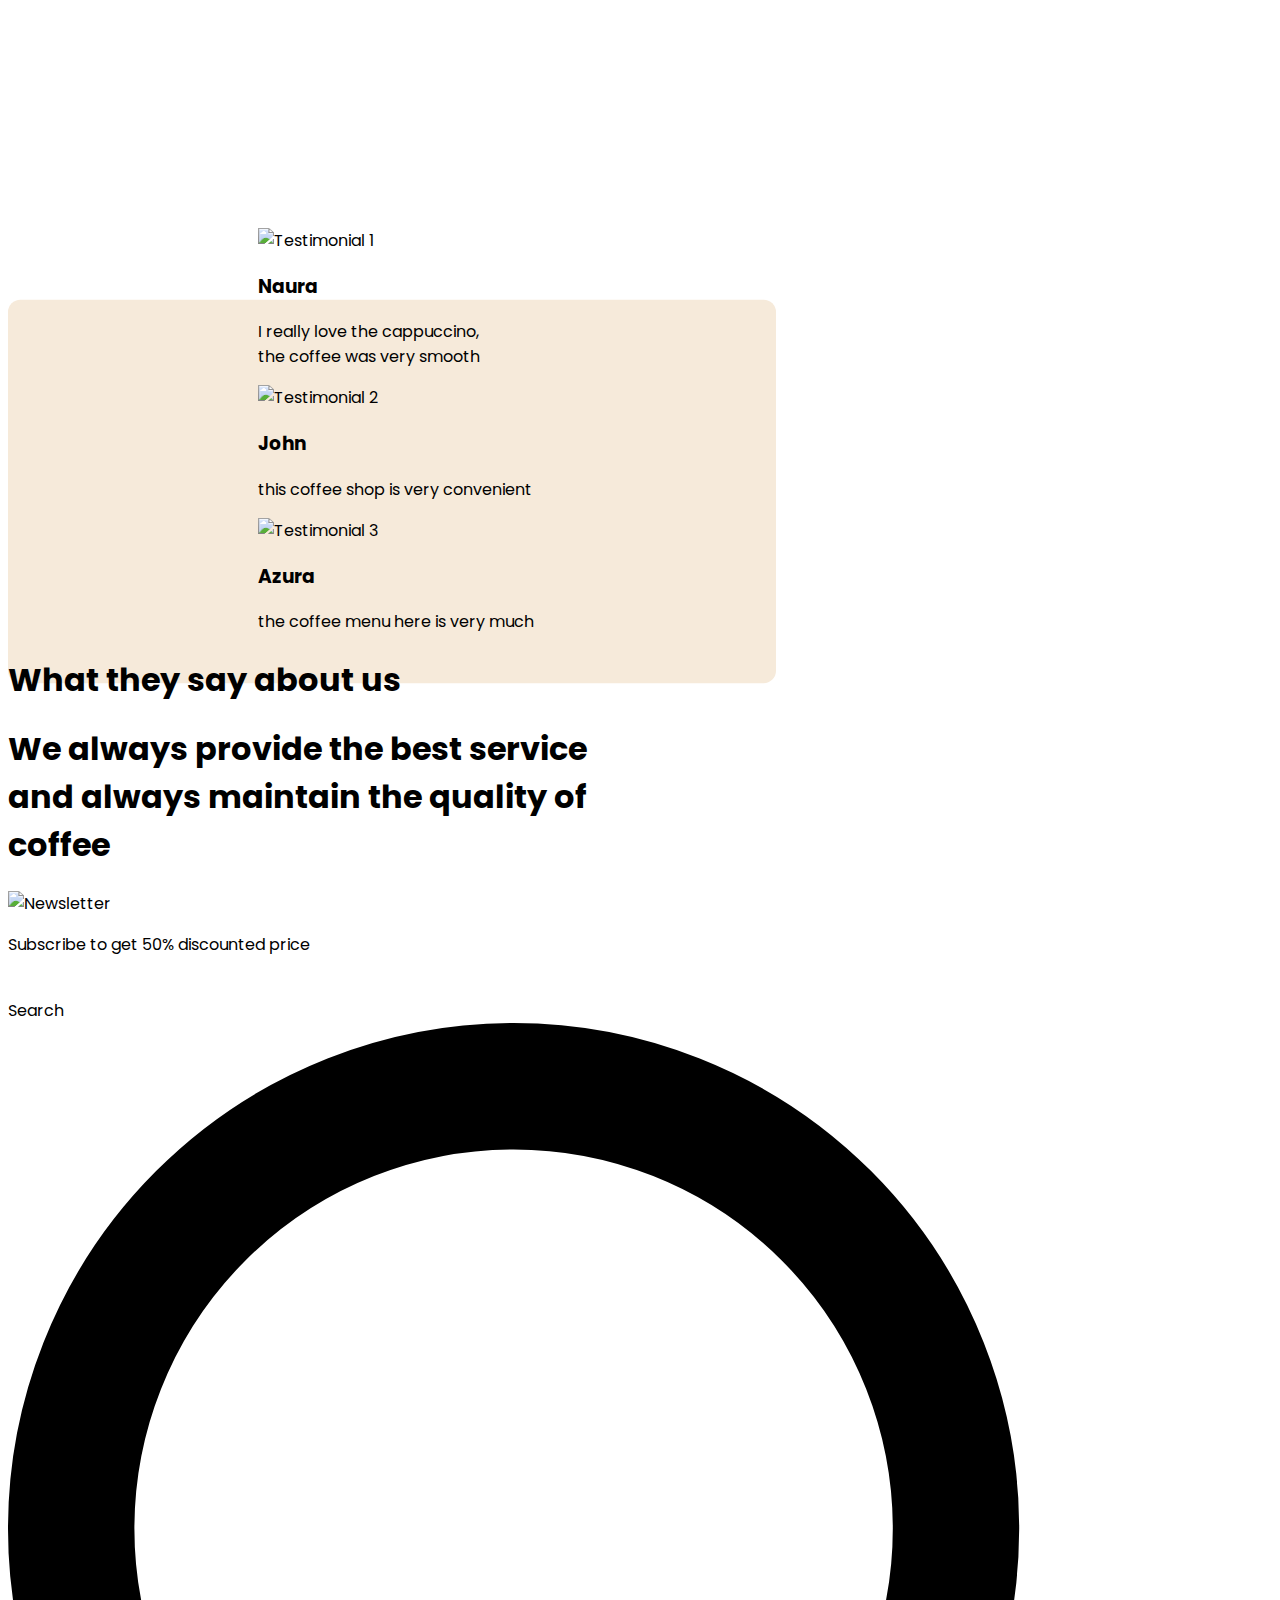
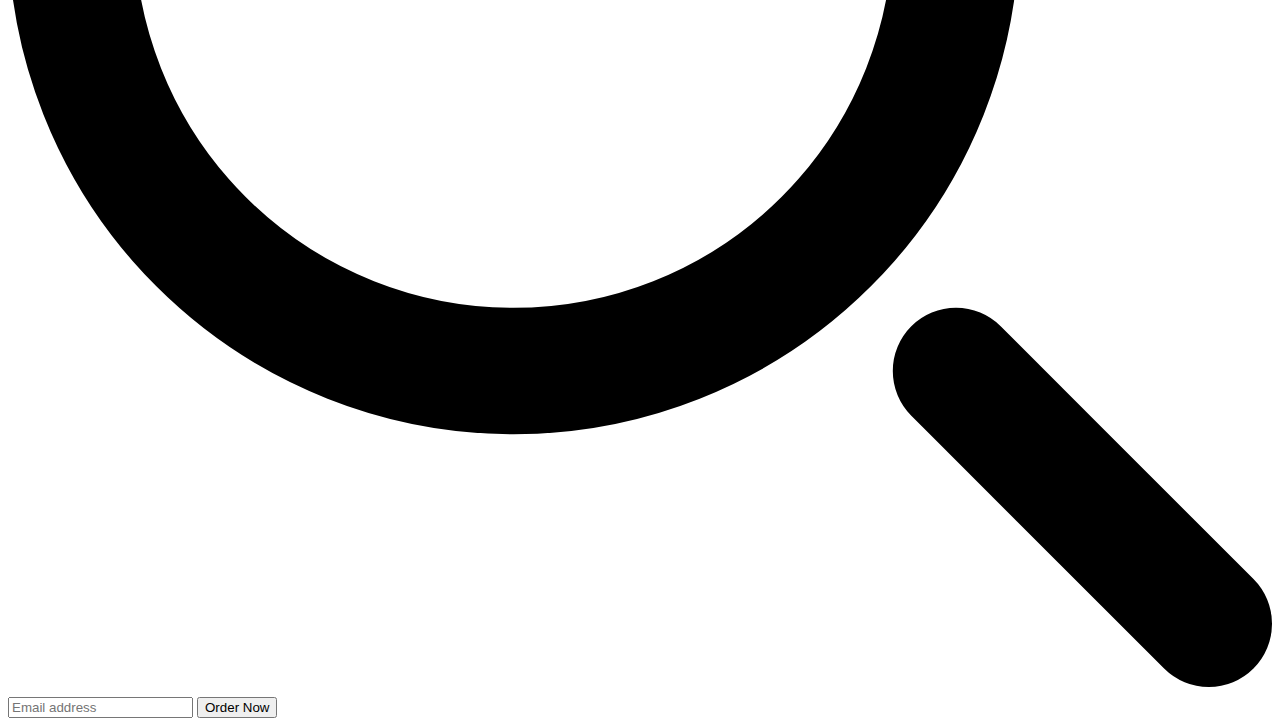
==== tugas 3/index.html @ 6381ac74 "tugas 3" ====
<!DOCTYPE html>
<html lang="en">
<head>
    <meta charset="UTF-8">
    <meta name="viewport" content="width=device-width, initial-scale=1.0">
    <link rel="preconnect" href="https://fonts.googleapis.com">
    <link rel="preconnect" href="https://fonts.gstatic.com" crossorigin>
    <link href="https://fonts.googleapis.com/css2?family=Poppins&display=swap" rel="stylesheet">
    <link rel="stylesheet" href="main.css">
    <script src="https://cdn.tailwindcss.com"></script>
    <title>Hanado</title>
</head>
<body>
    <div class="poppins-regular flex">
        <svg class="svg-background" viewBox="0 0 927 363" fill="none" xmlns="1">
            <rect width="927" height="463" rx="15" fill="#F6EADA"/>
            <image href="assets/images/bg-testimonial.png" width="100%" height="100%" preserveAspectRatio="none" style="opacity: 0.2;"/>
        </svg>
        
        <div class="flex justify-center w-full component">
            <div class="flex lg:justify-end ps-6 sm:ps-30 order-last images">
                <div class="max-w-xs relative p-10">
                    <img src="assets/images/testimonial-1.png" alt="Testimonial 1">
                    <div class="absolute top-3/4 left-3/4 transform -translate-x-1/2 -translate-y-1/2 bg-orange-100 p-2 rounded w-52">
                        <div class="bg-orange-200 px-4 py-2">
                            <h3 class="font-bold">Naura </h3>
                            <p class="text-sm">I really love the cappuccino, <br/>the coffee was very smooth</p> 
                        </div>
                    </div>
                </div>
                <div class="max-w-xs relative p-10">
                    <img src="assets/images/testimonial-2.png" alt="Testimonial 2">
                    <div class="absolute top-3/4 left-3/4 transform -translate-x-1/2 -translate-y-1/2 bg-orange-100 p-2 rounded w-48">
                        <div class="bg-orange-200 px-4 py-2">
                            <h3 class="font-bold">John </h3>
                            <p class="text-sm">this coffee shop is very convenient</p> 
                        </div>
                    </div>
                </div>
                <div class="max-w-xs relative p-10">
                    <img src="assets/images/testimonial-3.png" alt="Testimonial 3">
                    <div class="absolute top-3/4 left-3/4 transform -translate-x-1/2 -translate-y-1/2 bg-orange-100 p-2 rounded w-48">
                        <div class="bg-orange-200 px-4 py-2">
                            <h3 class="font-bold">Azura </h3>
                            <p class="text-sm">the coffee menu here is very much</p> 
                        </div>
                    </div>
                </div>
            </div>

            <div class="items-center order-first flex flex-col justify-center">
                <h1 class="font-bold text-xl">What they say about us</h1>
                <h1 class="text-xl">We always provide the best service<br/> and always maintain the quality of<br/>coffee</h1>
            </div>
        </div>
    </div>
    <div class="relative poppins-regular">
        <img src="assets/images/bg-newsletter.png" alt="Newsletter" class="mx-auto mb-6 p-40">
        <div class="absolute top-1/2 left-1/2 transform -translate-x-1/2 -translate-y-1/2 text-center">
            <p class="font-bold text-xl text-white">Subscribe to get 50% discounted price</p>
        </br>
            <form class="max-w-md mx-auto">   
                <label for="default-search" class="mb-2 text-sm font-medium text-gray-900 sr-only dark:text-white">Search</label>
                <div class="relative">
                    <div class="absolute inset-y-0 start-0 flex items-center ps-3 pointer-events-none">
                        <svg class="w-4 h-4 text-gray-500 dark:text-gray-400" aria-hidden="true" xmlns="http://www.w3.org/2000/svg" fill="none" viewBox="0 0 20 20">
                            <path stroke="currentColor" stroke-linecap="round" stroke-linejoin="round" stroke-width="2" d="m19 19-4-4m0-7A7 7 0 1 1 1 8a7 7 0 0 1 14 0Z"/>
                        </svg>
                    </div>
                    <input type="search" id="default-search" class="block w-full p-4 ps-10 text-sm text-gray-900 bg-white rounded-full" placeholder="Email address" required />
                    <button type="submit" class="text-white absolute end-2.5 bottom-2.5 font-medium text-sm px-4 py-2 dark:bg-yellow-950 rounded-full">Order Now</button>
                </div>
            </form>
            
        </div>
    </div>
    
</body>
</html>
---- tugas 3/main.css ----
.poppins-regular {
  font-family: "Poppins", sans-serif;
  font-weight: 400;
  font-style: normal;
}

.svg-background {
  position: absolute;
  top: 0;
  height:100%;
  width:60%;
  z-index:-1; /* To place it below other content */
}

.component{
 padding-top :220px; 
}

.images{
 padding-left :250px; 
}
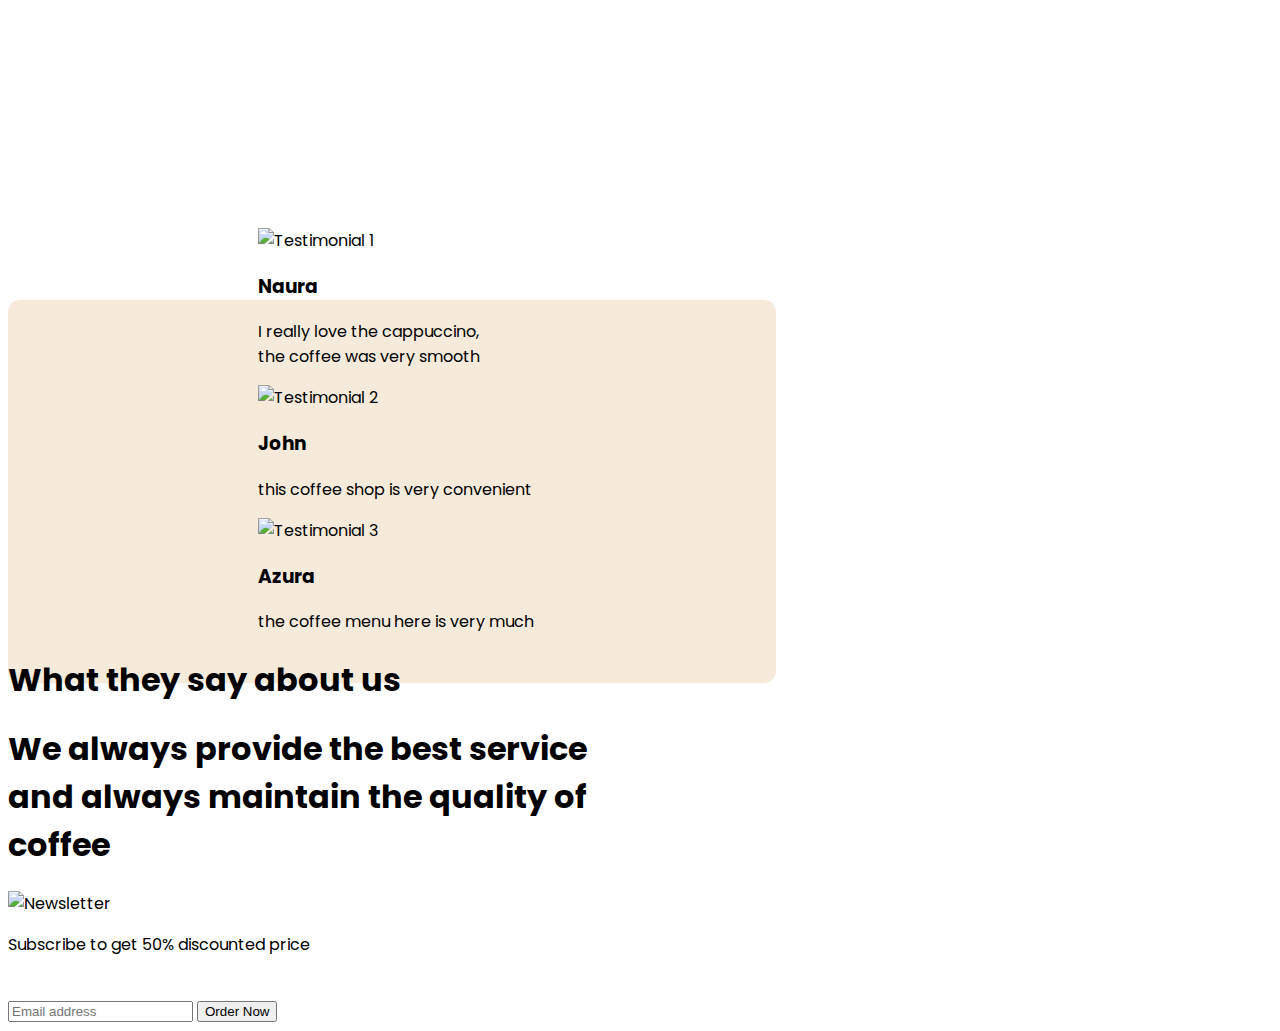
==== commit ff1e8600: "tugas 3 fixx" ====
--- a/tugas 3/index.html
+++ b/tugas 3/index.html
@@ -60,14 +60,8 @@
             <p class="font-bold text-xl text-white">Subscribe to get 50% discounted price</p>
         </br>
             <form class="max-w-md mx-auto">   
-                <label for="default-search" class="mb-2 text-sm font-medium text-gray-900 sr-only dark:text-white">Search</label>
                 <div class="relative">
-                    <div class="absolute inset-y-0 start-0 flex items-center ps-3 pointer-events-none">
-                        <svg class="w-4 h-4 text-gray-500 dark:text-gray-400" aria-hidden="true" xmlns="http://www.w3.org/2000/svg" fill="none" viewBox="0 0 20 20">
-                            <path stroke="currentColor" stroke-linecap="round" stroke-linejoin="round" stroke-width="2" d="m19 19-4-4m0-7A7 7 0 1 1 1 8a7 7 0 0 1 14 0Z"/>
-                        </svg>
-                    </div>
-                    <input type="search" id="default-search" class="block w-full p-4 ps-10 text-sm text-gray-900 bg-white rounded-full" placeholder="Email address" required />
+                    <input class="block w-full p-4 ps-10 text-sm text-gray-900 bg-white rounded-full" placeholder="Email address"/>
                     <button type="submit" class="text-white absolute end-2.5 bottom-2.5 font-medium text-sm px-4 py-2 dark:bg-yellow-950 rounded-full">Order Now</button>
                 </div>
             </form>
